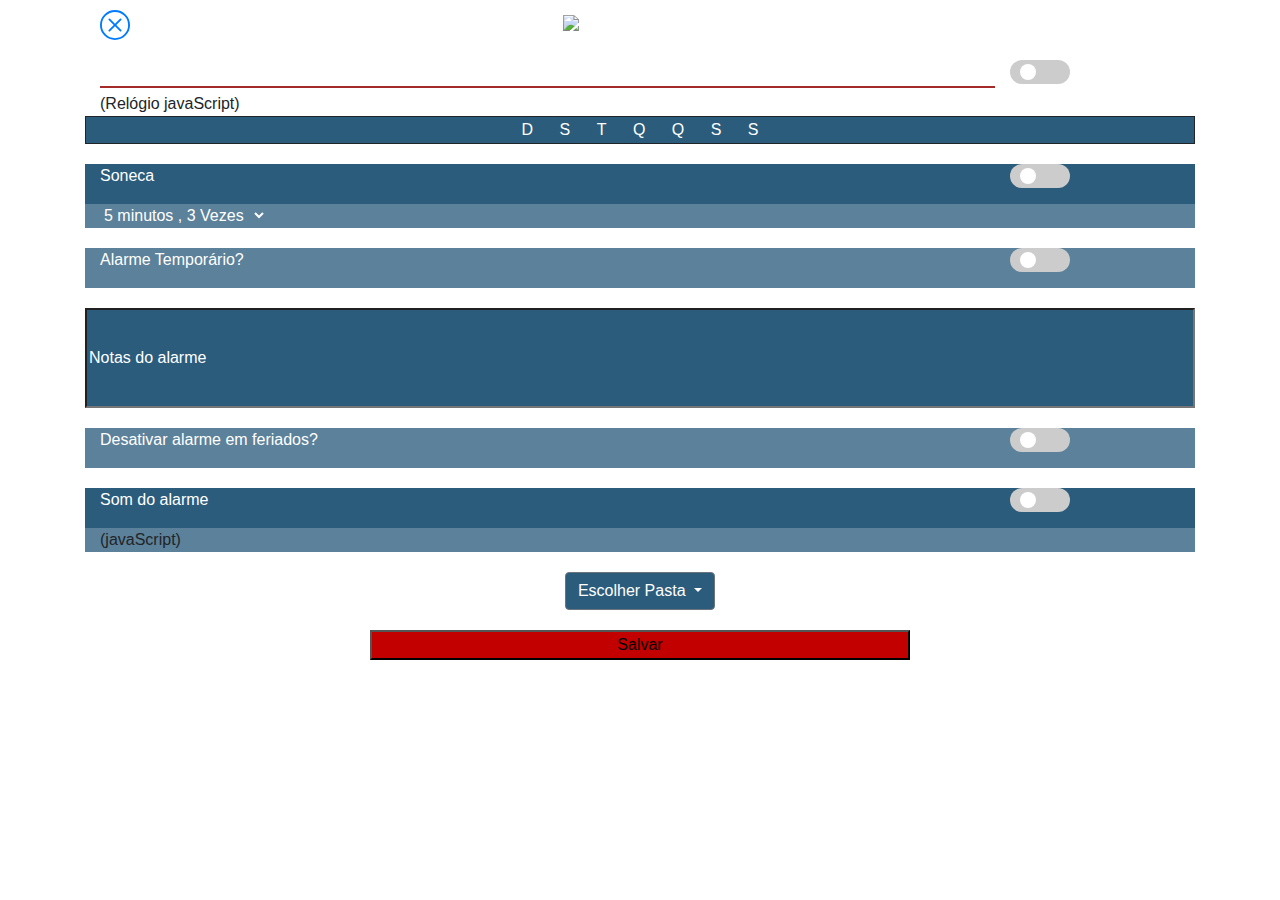
==== alarme.html @ bc4459c0 "JavaScript Alarme" ====
<!DOCTYPE html>
<html lang="pt-br">

<head>
    <meta charset="UTF-8">
    <meta name="viewport" content="width=device-width, initial-scale=1 shrink-to-fit=no">
    <link rel="stylesheet" href="https://stackpath.bootstrapcdn.com/bootstrap/4.4.1/css/bootstrap.min.css"
        integrity="sha384-Vkoo8x4CGsO3+Hhxv8T/Q5PaXtkKtu6ug5TOeNV6gBiFeWPGFN9MuhOf23Q9Ifjh" crossorigin="anonymous">
    <link rel="stylesheet" href="//maxcdn.bootstrapcdn.com/font-awesome/4.3.0/css/font-awesome.min.css">
    <link rel="stylesheet" href="stylesheet/styleAlarm.css">

    <script src="javascript/alarme.js"></script>



    <title>Definição do alarme</title>
</head>

<body>
    <header class="container">
        <div class="col-lg-12">
            <div class="row header fechar">
                <div class="col-5">
                    <a href="index.html"><i class="bi bi-x-circle"></i><svg xmlns="http://www.w3.org/2000/svg"
                            width="30" height="30" fill="currentColor" class="bi bi-x-circle" viewBox="0 0 16 16">
                            <path d="M8 15A7 7 0 1 1 8 1a7 7 0 0 1 0 14zm0 1A8 8 0 1 0 8 0a8 8 0 0 0 0 16z" />
                            <path
                                d="M4.646 4.646a.5.5 0 0 1 .708 0L8 7.293l2.646-2.647a.5.5 0 0 1 .708.708L8.707 8l2.647 2.646a.5.5 0 0 1-.708.708L8 8.707l-2.646 2.647a.5.5 0 0 1-.708-.708L7.293 8 4.646 5.354a.5.5 0 0 1 0-.708z" />
                        </svg> </i></a>
                </div>

                <div class="col-7">
                    <img class="logo" src="img/logo2.png">
                </div>
            </div>
        </div>

    </header>
    <section class="container">
        <div class="col-lg-12">
            <div class="row nomedoalarme">
                <div class="col-10 col-sm-10 col-md-10 col-lg-10 col-xl-10">
                    <input class="nomealarme" placeholder="Nome do alarme"id=nomeAlarme>
                </div>


                <div> <label class="switch" >
                    <input type="checkbox"id="botaoNomeToggle">
                    <span class="slider round"></span>
                </label>
                </div>
            </div>
        </div>


    </section>

    <section class="container">
        <div class="col-12 col-sm-12 col-md-12 col-lg-12 ">
            <div class="row">
                <div class="col-12">
                    <!--Relógio aqui-->
                    (Relógio javaScript)
                </div>
            </div>
        </div>
    </section>


    <section class="container">
        <div class="col-12 col-sm-12 col-md-12 col-lg-12">
            <div class="row diassemana">
                <div class="col-12 col-sm-12 col-md-12 col-lg-12">
                    <!--Dias da semana aqui-->
                    <!--
                    <nav class="nav">
                        <a class="nav-link" href="#"> D </a>
                        <a class="nav-link" href="#"> S </a>
                        <a class="nav-link" href="#"> T </a>
                        <a class="nav-link" href="#"> Q </a>
                        <a class="nav-link" href="#"> Q </a>
                        <a class="nav-link" href="#"> S </a>
                        <a class="nav-link" href="#"> S </a>

                      </nav>--><!--&#32; &#32; -->

                      <button id="botaoD" class="botaosemana">D</button>
                      <button id="botaoS" class="botaosemana" >S</button>
                      <button id="botaoT" class="botaosemana" >T</button>
                      <button id="botaoQ" class="botaosemana">Q</button>
                      <button id="botaoQui" class="botaosemana">Q</button>
                      <button id="botaoSe" class="botaosemana">S</button>
                      <button id="botaoSab" class="botaosemana">S</button>

                    
               


                </div>
            </div>
        </div>
    </section>


    <section class="container">
        <div class="col-12 col-sm-12 col-md-12 col-lg-12">
            <div class="row soneca">
                <div class="col-10 ">
                    <p>Soneca</p>
                </div>

                <div >
                    <label class="switch" >
                    <input type="checkbox"id="botaoSonecaToggle">
                    <span class="slider round"></span>
                </label>
                </div>
            </div>
        </div>

        <div class="col-12 col-sm-12 col-md-12 col-lg-12">

            <div class="row temposoneca"id="sonecaPlace">

                <div class="col-12 ">
                    <!--Tempo de soneca e quantas vezes permitidas-->
                    <select name="soneca" id="soneca">
                        <option value="5m">5 minutos , 3 Vezes</option>
                        <option value="saab">5 minutos , 5 vezes</option>
                        <option value="opel">10 minutos , 3 vezes</option>
                        <option value="audi">10 minutos , 5 vezes</option>
                  </select>

                  </select>

                </div>
            </div>
        </div>


    </section>

    <section class="container">
        <div class="col-12 col-sm-12 col-md-12 col-lg-12">
            <div class="row temporario">
                <div class="col-10">
                    <p>Alarme Temporário?</p>
                </div>

                <div><label class="switch">
                    <input type="checkbox" id="botaoAlarmeTempToggle">
                    <span class="slider round"></span>
                </label>
                </div>
            </div>
        </div>


    </section>

    <section class="container">
        <div class="col-12 col-sm-12 col-md-12 col-lg-12">
            <div class="row ">

                
                    <input class="notas" name="notas" placeholder="Notas do alarme"id="notasDoAlarmeBox">

            </div>
        </div>

    </section>


    <section class="container">
        <div class="col-12 col-sm-12 col-md-12 col-lg-12">
            <div class="row temporario">
                <div class="col-10">
                    <p>Desativar alarme em feriados?</p>

                </div>

                <div><label class="switch">
                    <input type="checkbox" id="botaoFeriadoToggle">
                    <span class="slider round"></span>
                </label>

                </div>


            </div>
        </div>


    </section>


    <section class="container">
        <div class="col-12 col-sm-12 col-md-12 col-lg-12">
            <div class="row somAlarme">
                <div class="col-10 ">
                    <p>Som do alarme</p>

                </div>

                <div></div> <label class="switch" >
                    <input type="checkbox"id="botaoSomToggle">
                    <span class="slider round"></span>
                </label>

                </div>


            </div>
        </div>

        <div class="col-12 col-sm-12 col-md-12 col-lg-12">
            <div class="row somdoAlarme">
                <div class="col-12 ">

                    <!--Tempo de soneca e quantas vezes permitidas-->
                    (javaScript)

                </div>


            </div>
        </div>
    </section>

    <section class="container">
        <div class="col-12 col-sm-12 col-md-12 col-lg-12">
            <div class="row pasta">
                <div class="col-12">

                    <div class="dropdown">
                        <button class="btn btn-secondary dropdown-toggle" type="button" id="dropdownMenuButton"
                            data-toggle="dropdown" aria-haspopup="true" aria-expanded="false">
                            Escolher Pasta
                        </button>
                        <div class="dropdown-menu" aria-labelledby="dropdownMenuButton">
                            <a class="dropdown-item" href="#">Importantes</a>
                            <a class="dropdown-item" href="#">Lembretes</a>
                            <a class="dropdown-item" href="#">Estudos</a>
                        </div>
                    </div>


                </div>

            </div>

        </div>
    </section>

    <section class="container">
        <div class="col-12 col-sm-12 col-md-12 col-lg-122">
            <div class="row salvar">
                <div class="col-12">

                    <button id="botaosalvar" type="submit" name="salvar"id="botaosalvar">Salvar</button>

                </div>

            </div>

        </div>


    </section>


    <script src="https://code.jquery.com/jquery-3.4.1.slim.min.js"
        integrity="sha384-J6qa4849blE2+poT4WnyKhv5vZF5SrPo0iEjwBvKU7imGFAV0wwj1yYfoRSJoZ+n"
        crossorigin="anonymous"></script>
    <script src="https://cdn.jsdelivr.net/npm/popper.js@1.16.0/dist/umd/popper.min.js"
        integrity="sha384-Q6E9RHvbIyZFJoft+2mJbHaEWldlvI9IOYy5n3zV9zzTtmI3UksdQRVvoxMfooAo"
        crossorigin="anonymous"></script>
    <script src="https://stackpath.bootstrapcdn.com/bootstrap/4.4.1/js/bootstrap.min.js"
        integrity="sha384-wfSDF2E50Y2D1uUdj0O3uMBJnjuUD4Ih7YwaYd1iqfktj0Uod8GCExl3Og8ifwB6"
        crossorigin="anonymous"></script>
</body>

</html>
---- stylesheet/styleAlarm.css ----
html{
    height: 50%; 
    
 }
.logo{
    max-width: 75px;
    
}
.header{

    margin-top: 10px;
    
}


.nomealarme{
width:100% ;
border-style: solid;
border-color: brown;
border-top-width: 0;
border-right-width: 0;
border-left-width: 0;
}
 ::placeholder {color: black}


.nomedoalarme{


    margin-top: 20px;
}

.soneca {

    background-color: #2B5C7C;
    margin-top: 20px;
   
}

.temposoneca{

    background-color: #5C819A ;
}

.temporario{

    margin-top: 20px;
    background-color: #5C819A ;
    
}


.notas{

    background-color: #2B5C7C;
   width: 100%;
   height: 100px;
    margin-top: 20px;
    

}

.somAlarme {

    background-color: #2B5C7C;
    margin-top: 20px;
   
}

.somdoAlarme{

    background-color: #5C819A;


}

.pasta {
    text-align: center;

    margin-top: 20px;
}

.salvar {
    text-align: center;

    margin-top: 20px;
    
    
}
#botaosalvar{
    background-color:#C30000 ;
    width: 50%;
}

.diassemana{

    border: 1px;
    border-style: solid;
    background-color: #2B5C7C;
    text-align: center;
    
}
.diassemana nav > a{

    color: white;
}


.diassemana{
    align-items: center;
    text-align: center;
}
.menu{
    text-align: center;
    align-items: center;
}

#dropdownMenuButton {

    background-color:#2B5C7C ;
}

.diassemana nav a:hover{/*Quando se passar o mouse por essa área, acontecerá o código abaixo*/
    background-color: #C30000;
}



.semanadias{
    /*display: none;*/
}


.semana{

    padding-bottom: 0px;
    padding-left: 2px;
    
    
}

h6 {
    padding-left: 22px;
}



.semana h6 {color: white;}

.fechar{
    padding: 0;

}

.botaosemana{
    color: white;
background-color: #2B5C7C;
    border-radius: 100%;
    margin-left: 5px;
    margin-right: 5px;
    border-style: none;
}

#soneca{
    background-color: #5C819A;
    border-style: none;
    
}

#soneca > option {

    color: white;
}

select{
    color: white;
}

 p{
    color: white;
}

::placeholder{

    color: white;

}
.switch {
    position: relative;
    display: inline-block;
    width: 60px;
    height: 24px;
  }
  
  .switch input { 
    opacity: 0;
    width: 0;
    height: 0;
  }
  
  .slider {
    position: absolute;
    cursor: pointer;
    top: 0;
    left: 0;
    right: 0;
    bottom: 0;
    background-color: #ccc;
    -webkit-transition: .4s;
    transition: .4s;
  }
  
  .slider:before {
    position: absolute;
    content: "";
    height: 16px;
    width: 16px;
    left: 10px;
    bottom: 4px;
    background-color: white;
    -webkit-transition: .4s;
    transition: .4s;
  }
  
  input:checked + .slider {
    background-color: #C30000;
  }
  
  input:focus + .slider {
    box-shadow: 0 0 1px #C30000;
  }
  
  input:checked + .slider:before {
    -webkit-transform: translateX(25px);
    -ms-transform: translateX(25px);
    transform: translateX(25px);
  }
  
  
  .slider.round {
    border-radius: 30px;
  }
  
  .slider.round:before {
    border-radius: 50%;
  }

}
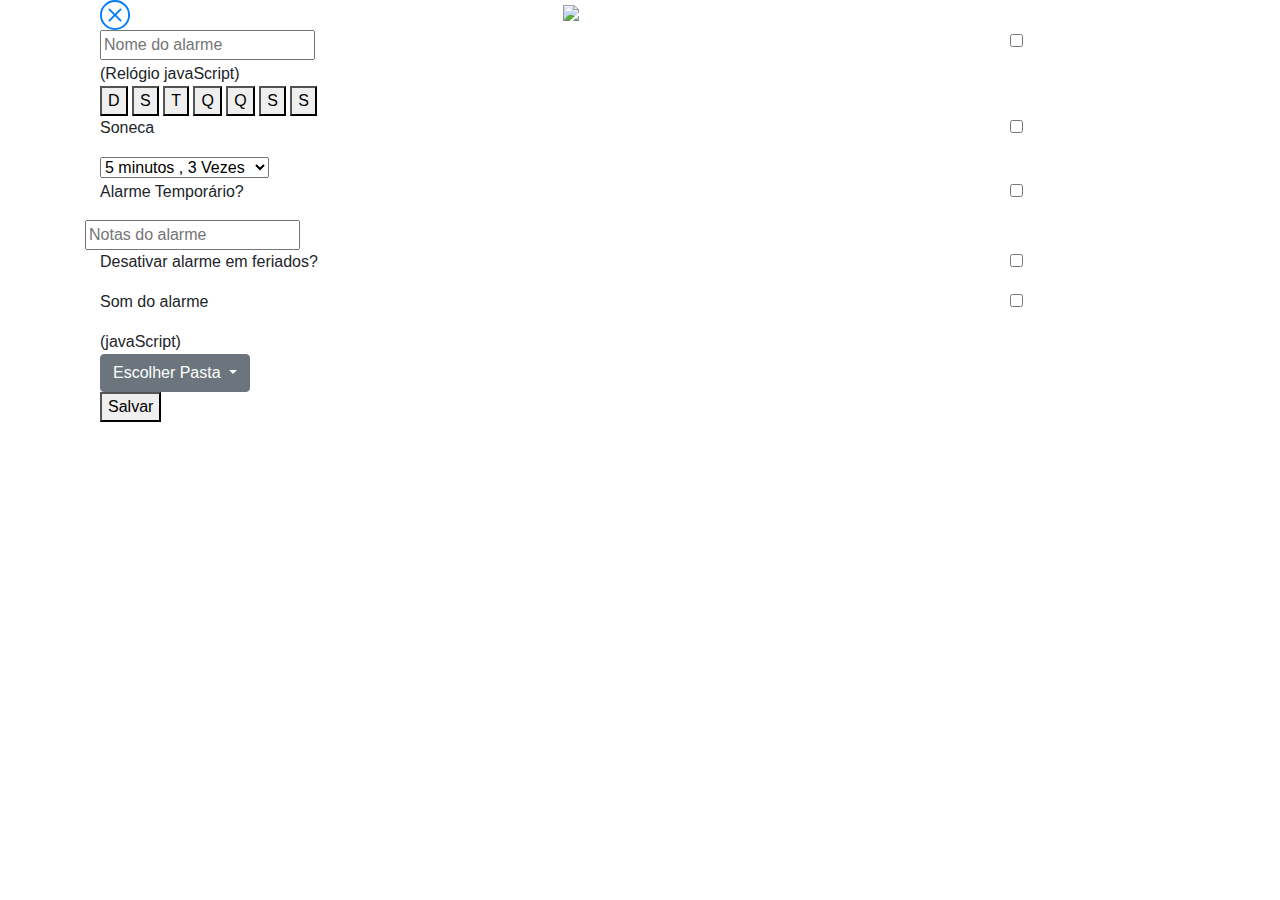
==== commit 93d61d93: "Criação da tela interna" ====
--- a/alarme.html
+++ b/alarme.html
@@ -7,13 +7,10 @@
     <link rel="stylesheet" href="https://stackpath.bootstrapcdn.com/bootstrap/4.4.1/css/bootstrap.min.css"
         integrity="sha384-Vkoo8x4CGsO3+Hhxv8T/Q5PaXtkKtu6ug5TOeNV6gBiFeWPGFN9MuhOf23Q9Ifjh" crossorigin="anonymous">
     <link rel="stylesheet" href="//maxcdn.bootstrapcdn.com/font-awesome/4.3.0/css/font-awesome.min.css">
-    <link rel="stylesheet" href="stylesheet/styleAlarm.css">
-
+    <link rel="stylesheet" href="stylesheet/stylealarm.css">
     <script src="javascript/alarme.js"></script>
-
-
-
     <title>Definição do alarme</title>
+
 </head>
 
 <body>
@@ -36,23 +33,22 @@
         </div>
 
     </header>
+
     <section class="container">
         <div class="col-lg-12">
             <div class="row nomedoalarme">
                 <div class="col-10 col-sm-10 col-md-10 col-lg-10 col-xl-10">
-                    <input class="nomealarme" placeholder="Nome do alarme"id=nomeAlarme>
-                </div>
-
-
-                <div> <label class="switch" >
-                    <input type="checkbox"id="botaoNomeToggle">
-                    <span class="slider round"></span>
-                </label>
-                </div>
-            </div>
-        </div>
-
-
+                    <input class="nomealarme" placeholder="Nome do alarme" id=nomeAlarme>
+                </div>
+
+
+                <div> <label class="switch">
+                        <input type="checkbox" id="botaoNomeToggle">
+                        <span class="slider round"></span>
+                    </label>
+                </div>
+            </div>
+        </div>
     </section>
 
     <section class="container">
@@ -65,7 +61,6 @@
             </div>
         </div>
     </section>
-
 
     <section class="container">
         <div class="col-12 col-sm-12 col-md-12 col-lg-12">
@@ -82,19 +77,16 @@
                         <a class="nav-link" href="#"> S </a>
                         <a class="nav-link" href="#"> S </a>
 
-                      </nav>--><!--&#32; &#32; -->
-
-                      <button id="botaoD" class="botaosemana">D</button>
-                      <button id="botaoS" class="botaosemana" >S</button>
-                      <button id="botaoT" class="botaosemana" >T</button>
-                      <button id="botaoQ" class="botaosemana">Q</button>
-                      <button id="botaoQui" class="botaosemana">Q</button>
-                      <button id="botaoSe" class="botaosemana">S</button>
-                      <button id="botaoSab" class="botaosemana">S</button>
-
-                    
-               
-
+                      </nav>-->
+                    <!--&#32; &#32; -->
+
+                    <button id="botaoD" class="botaosemana">D</button>
+                    <button id="botaoS" class="botaosemana">S</button>
+                    <button id="botaoT" class="botaosemana">T</button>
+                    <button id="botaoQ" class="botaosemana">Q</button>
+                    <button id="botaoQui" class="botaosemana">Q</button>
+                    <button id="botaoSe" class="botaosemana">S</button>
+                    <button id="botaoSab" class="botaosemana">S</button>
 
                 </div>
             </div>
@@ -109,18 +101,18 @@
                     <p>Soneca</p>
                 </div>
 
-                <div >
-                    <label class="switch" >
-                    <input type="checkbox"id="botaoSonecaToggle">
-                    <span class="slider round"></span>
-                </label>
-                </div>
-            </div>
-        </div>
-
-        <div class="col-12 col-sm-12 col-md-12 col-lg-12">
-
-            <div class="row temposoneca"id="sonecaPlace">
+                <div>
+                    <label class="switch">
+                        <input type="checkbox" id="botaoSonecaToggle">
+                        <span class="slider round"></span>
+                    </label>
+                </div>
+            </div>
+        </div>
+
+        <div class="col-12 col-sm-12 col-md-12 col-lg-12">
+
+            <div class="row temposoneca" id="sonecaPlace">
 
                 <div class="col-12 ">
                     <!--Tempo de soneca e quantas vezes permitidas-->
@@ -129,14 +121,13 @@
                         <option value="saab">5 minutos , 5 vezes</option>
                         <option value="opel">10 minutos , 3 vezes</option>
                         <option value="audi">10 minutos , 5 vezes</option>
-                  </select>
-
-                  </select>
-
-                </div>
-            </div>
-        </div>
-
+                    </select>
+
+                    </select>
+
+                </div>
+            </div>
+        </div>
 
     </section>
 
@@ -148,13 +139,12 @@
                 </div>
 
                 <div><label class="switch">
-                    <input type="checkbox" id="botaoAlarmeTempToggle">
-                    <span class="slider round"></span>
-                </label>
-                </div>
-            </div>
-        </div>
-
+                        <input type="checkbox" id="botaoAlarmeTempToggle">
+                        <span class="slider round"></span>
+                    </label>
+                </div>
+            </div>
+        </div>
 
     </section>
 
@@ -162,14 +152,13 @@
         <div class="col-12 col-sm-12 col-md-12 col-lg-12">
             <div class="row ">
 
-                
-                    <input class="notas" name="notas" placeholder="Notas do alarme"id="notasDoAlarmeBox">
-
-            </div>
-        </div>
-
-    </section>
-
+
+                <input class="notas" name="notas" placeholder="Notas do alarme" id="notasDoAlarmeBox">
+
+            </div>
+        </div>
+
+    </section>
 
     <section class="container">
         <div class="col-12 col-sm-12 col-md-12 col-lg-12">
@@ -180,19 +169,17 @@
                 </div>
 
                 <div><label class="switch">
-                    <input type="checkbox" id="botaoFeriadoToggle">
-                    <span class="slider round"></span>
-                </label>
-
-                </div>
-
-
-            </div>
-        </div>
-
-
-    </section>
-
+                        <input type="checkbox" id="botaoFeriadoToggle">
+                        <span class="slider round"></span>
+                    </label>
+
+                </div>
+
+
+            </div>
+        </div>
+
+    </section>
 
     <section class="container">
         <div class="col-12 col-sm-12 col-md-12 col-lg-12">
@@ -202,15 +189,15 @@
 
                 </div>
 
-                <div></div> <label class="switch" >
-                    <input type="checkbox"id="botaoSomToggle">
+                <div></div> <label class="switch">
+                    <input type="checkbox" id="botaoSomToggle">
                     <span class="slider round"></span>
                 </label>
 
-                </div>
-
-
-            </div>
+            </div>
+
+
+        </div>
         </div>
 
         <div class="col-12 col-sm-12 col-md-12 col-lg-12">
@@ -257,17 +244,16 @@
             <div class="row salvar">
                 <div class="col-12">
 
-                    <button id="botaosalvar" type="submit" name="salvar"id="botaosalvar">Salvar</button>
-
-                </div>
-
-            </div>
-
-        </div>
-
-
-    </section>
-
+                    <button id="botaosalvar" type="submit" name="salvar" id="botaosalvar">Salvar</button>
+
+                </div>
+
+            </div>
+
+        </div>
+
+
+    </section>
 
     <script src="https://code.jquery.com/jquery-3.4.1.slim.min.js"
         integrity="sha384-J6qa4849blE2+poT4WnyKhv5vZF5SrPo0iEjwBvKU7imGFAV0wwj1yYfoRSJoZ+n"
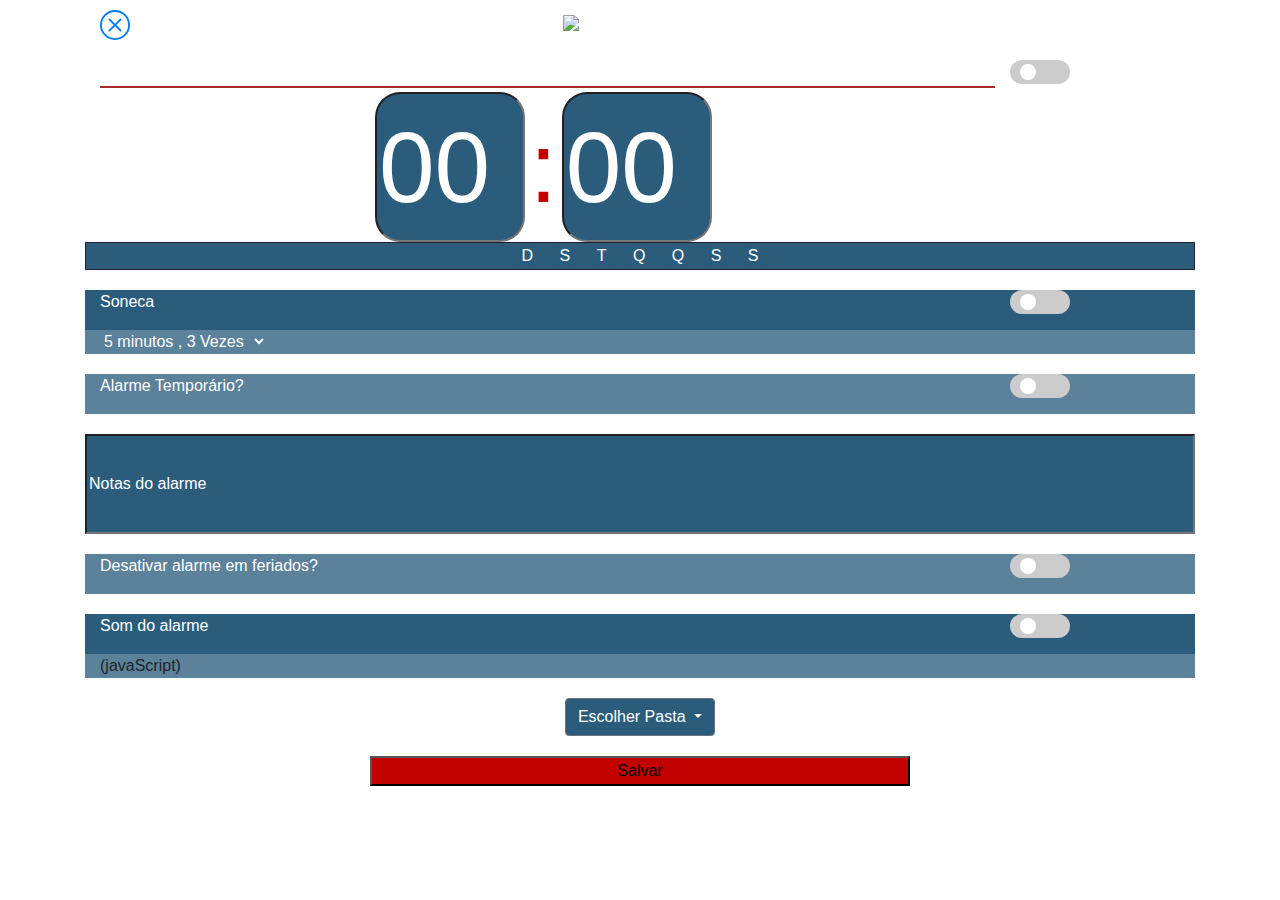
==== commit 9aeb7984: "finalização" ====
--- a/alarme.html
+++ b/alarme.html
@@ -7,10 +7,13 @@
     <link rel="stylesheet" href="https://stackpath.bootstrapcdn.com/bootstrap/4.4.1/css/bootstrap.min.css"
         integrity="sha384-Vkoo8x4CGsO3+Hhxv8T/Q5PaXtkKtu6ug5TOeNV6gBiFeWPGFN9MuhOf23Q9Ifjh" crossorigin="anonymous">
     <link rel="stylesheet" href="//maxcdn.bootstrapcdn.com/font-awesome/4.3.0/css/font-awesome.min.css">
-    <link rel="stylesheet" href="stylesheet/stylealarm.css">
+    <link rel="stylesheet" href="stylesheet/styleAlarm.css">
+
     <script src="javascript/alarme.js"></script>
+
+
+
     <title>Definição do alarme</title>
-
 </head>
 
 <body>
@@ -33,34 +36,40 @@
         </div>
 
     </header>
-
     <section class="container">
         <div class="col-lg-12">
             <div class="row nomedoalarme">
                 <div class="col-10 col-sm-10 col-md-10 col-lg-10 col-xl-10">
-                    <input class="nomealarme" placeholder="Nome do alarme" id=nomeAlarme>
-                </div>
-
-
-                <div> <label class="switch">
-                        <input type="checkbox" id="botaoNomeToggle">
-                        <span class="slider round"></span>
-                    </label>
-                </div>
-            </div>
-        </div>
+                    <input class="nomealarme" placeholder="Nome do alarme"id=nomeAlarme>
+                </div>
+
+
+                <div> <label class="switch" >
+                    <input type="checkbox"id="botaoNomeToggle">
+                    <span class="slider round"></span>
+                </label>
+                </div>
+            </div>
+        </div>
+
+
     </section>
 
     <section class="container">
         <div class="col-12 col-sm-12 col-md-12 col-lg-12 ">
             <div class="row">
                 <div class="col-12">
-                    <!--Relógio aqui-->
-                    (Relógio javaScript)
-                </div>
-            </div>
-        </div>
-    </section>
+                    <div id=horarioSet>
+                        <input type="text" placeholder="00" id="horas"></input>
+                        <span id=doisPontos>:</span>
+                                <input type="text" placeholder="00" id="minutos"></input>
+                               </div>
+            
+                </div>
+            </div>
+        </div>
+    </section>
+
 
     <section class="container">
         <div class="col-12 col-sm-12 col-md-12 col-lg-12">
@@ -77,16 +86,19 @@
                         <a class="nav-link" href="#"> S </a>
                         <a class="nav-link" href="#"> S </a>
 
-                      </nav>-->
-                    <!--&#32; &#32; -->
-
-                    <button id="botaoD" class="botaosemana">D</button>
-                    <button id="botaoS" class="botaosemana">S</button>
-                    <button id="botaoT" class="botaosemana">T</button>
-                    <button id="botaoQ" class="botaosemana">Q</button>
-                    <button id="botaoQui" class="botaosemana">Q</button>
-                    <button id="botaoSe" class="botaosemana">S</button>
-                    <button id="botaoSab" class="botaosemana">S</button>
+                      </nav>--><!--&#32; &#32; -->
+
+                      <button id="botaoD" class="botaosemana">D</button>
+                      <button id="botaoS" class="botaosemana" >S</button>
+                      <button id="botaoT" class="botaosemana" >T</button>
+                      <button id="botaoQ" class="botaosemana">Q</button>
+                      <button id="botaoQui" class="botaosemana">Q</button>
+                      <button id="botaoSe" class="botaosemana">S</button>
+                      <button id="botaoSab" class="botaosemana">S</button>
+
+                    
+               
+
 
                 </div>
             </div>
@@ -101,18 +113,18 @@
                     <p>Soneca</p>
                 </div>
 
-                <div>
-                    <label class="switch">
-                        <input type="checkbox" id="botaoSonecaToggle">
-                        <span class="slider round"></span>
-                    </label>
-                </div>
-            </div>
-        </div>
-
-        <div class="col-12 col-sm-12 col-md-12 col-lg-12">
-
-            <div class="row temposoneca" id="sonecaPlace">
+                <div >
+                    <label class="switch" >
+                    <input type="checkbox"id="botaoSonecaToggle">
+                    <span class="slider round"></span>
+                </label>
+                </div>
+            </div>
+        </div>
+
+        <div class="col-12 col-sm-12 col-md-12 col-lg-12">
+
+            <div class="row temposoneca"id="sonecaPlace">
 
                 <div class="col-12 ">
                     <!--Tempo de soneca e quantas vezes permitidas-->
@@ -121,13 +133,14 @@
                         <option value="saab">5 minutos , 5 vezes</option>
                         <option value="opel">10 minutos , 3 vezes</option>
                         <option value="audi">10 minutos , 5 vezes</option>
-                    </select>
-
-                    </select>
-
-                </div>
-            </div>
-        </div>
+                  </select>
+
+                  </select>
+
+                </div>
+            </div>
+        </div>
+
 
     </section>
 
@@ -139,12 +152,13 @@
                 </div>
 
                 <div><label class="switch">
-                        <input type="checkbox" id="botaoAlarmeTempToggle">
-                        <span class="slider round"></span>
-                    </label>
-                </div>
-            </div>
-        </div>
+                    <input type="checkbox" id="botaoAlarmeTempToggle">
+                    <span class="slider round"></span>
+                </label>
+                </div>
+            </div>
+        </div>
+
 
     </section>
 
@@ -152,13 +166,14 @@
         <div class="col-12 col-sm-12 col-md-12 col-lg-12">
             <div class="row ">
 
-
-                <input class="notas" name="notas" placeholder="Notas do alarme" id="notasDoAlarmeBox">
-
-            </div>
-        </div>
-
-    </section>
+                
+                    <input class="notas" name="notas" placeholder="Notas do alarme"id="notasDoAlarmeBox">
+
+            </div>
+        </div>
+
+    </section>
+
 
     <section class="container">
         <div class="col-12 col-sm-12 col-md-12 col-lg-12">
@@ -169,17 +184,19 @@
                 </div>
 
                 <div><label class="switch">
-                        <input type="checkbox" id="botaoFeriadoToggle">
-                        <span class="slider round"></span>
-                    </label>
-
-                </div>
-
-
-            </div>
-        </div>
-
-    </section>
+                    <input type="checkbox" id="botaoFeriadoToggle">
+                    <span class="slider round"></span>
+                </label>
+
+                </div>
+
+
+            </div>
+        </div>
+
+
+    </section>
+
 
     <section class="container">
         <div class="col-12 col-sm-12 col-md-12 col-lg-12">
@@ -189,15 +206,15 @@
 
                 </div>
 
-                <div></div> <label class="switch">
-                    <input type="checkbox" id="botaoSomToggle">
-                    <span class="slider round"></span>
-                </label>
-
-            </div>
-
-
-        </div>
+                <div></div> <label class="switch" >
+                    <input type="checkbox"id="botaoSomToggle">
+                    <span class="slider round"></span>
+                </label>
+
+                </div>
+
+
+            </div>
         </div>
 
         <div class="col-12 col-sm-12 col-md-12 col-lg-12">
@@ -244,16 +261,17 @@
             <div class="row salvar">
                 <div class="col-12">
 
-                    <button id="botaosalvar" type="submit" name="salvar" id="botaosalvar">Salvar</button>
-
-                </div>
-
-            </div>
-
-        </div>
-
-
-    </section>
+                    <button id="botaosalvar" type="submit" name="salvar"id="botaosalvar">Salvar</button>
+
+                </div>
+
+            </div>
+
+        </div>
+
+
+    </section>
+
 
     <script src="https://code.jquery.com/jquery-3.4.1.slim.min.js"
         integrity="sha384-J6qa4849blE2+poT4WnyKhv5vZF5SrPo0iEjwBvKU7imGFAV0wwj1yYfoRSJoZ+n"
--- a/stylesheet/styleAlarm.css
+++ b/stylesheet/styleAlarm.css
@@ -0,0 +1,277 @@
+html{
+    height: 50%; 
+    
+ }
+.logo{
+    max-width: 75px;
+    
+}
+.header{
+
+    margin-top: 10px;
+    
+}
+
+
+.nomealarme{
+width:100% ;
+border-style: solid;
+border-color: brown;
+border-top-width: 0;
+border-right-width: 0;
+border-left-width: 0;
+}
+ ::placeholder {color: black}
+
+
+.nomedoalarme{
+
+
+    margin-top: 20px;
+}
+
+.soneca {
+
+    background-color: #2B5C7C;
+    margin-top: 20px;
+   
+}
+
+.temposoneca{
+
+    background-color: #5C819A ;
+}
+
+.temporario{
+
+    margin-top: 20px;
+    background-color: #5C819A ;
+    
+}
+
+
+.notas{
+
+    background-color: #2B5C7C;
+   width: 100%;
+   height: 100px;
+    margin-top: 20px;
+    
+
+}
+
+.somAlarme {
+
+    background-color: #2B5C7C;
+    margin-top: 20px;
+   
+}
+
+.somdoAlarme{
+
+    background-color: #5C819A;
+
+
+}
+
+.pasta {
+    text-align: center;
+
+    margin-top: 20px;
+}
+
+.salvar {
+    text-align: center;
+
+    margin-top: 20px;
+    
+    
+}
+#botaosalvar{
+    background-color:#C30000 ;
+    width: 50%;
+}
+
+.diassemana{
+
+    border: 1px;
+    border-style: solid;
+    background-color: #2B5C7C;
+    text-align: center;
+    
+}
+.diassemana nav > a{
+
+    color: white;
+}
+
+
+.diassemana{
+    align-items: center;
+    text-align: center;
+}
+.menu{
+    text-align: center;
+    align-items: center;
+}
+
+#dropdownMenuButton {
+
+    background-color:#2B5C7C ;
+}
+
+.diassemana nav a:hover{/*Quando se passar o mouse por essa área, acontecerá o código abaixo*/
+    background-color: #C30000;
+}
+
+
+
+.semanadias{
+    /*display: none;*/
+}
+
+
+.semana{
+
+    padding-bottom: 0px;
+    padding-left: 2px;
+    
+    
+}
+
+h6 {
+    padding-left: 22px;
+}
+
+
+
+.semana h6 {color: white;}
+
+.fechar{
+    padding: 0;
+
+}
+
+.botaosemana{
+    color: white;
+background-color: #2B5C7C;
+    border-radius: 100%;
+    margin-left: 5px;
+    margin-right: 5px;
+    border-style: none;
+}
+
+#soneca{
+    background-color: #5C819A;
+    border-style: none;
+    
+}
+
+#soneca > option {
+
+    color: white;
+}
+
+select{
+    color: white;
+}
+
+ p{
+    color: white;
+}
+
+::placeholder{
+
+    color: white;
+
+}
+.switch {
+    position: relative;
+    display: inline-block;
+    width: 60px;
+    height: 24px;
+  }
+  
+  .switch input { 
+    opacity: 0;
+    width: 0;
+    height: 0;
+  }
+  
+  .slider {
+    position: absolute;
+    cursor: pointer;
+    top: 0;
+    left: 0;
+    right: 0;
+    bottom: 0;
+    background-color: #ccc;
+    -webkit-transition: .4s;
+    transition: .4s;
+  }
+  
+  .slider:before {
+    position: absolute;
+    content: "";
+    height: 16px;
+    width: 16px;
+    left: 10px;
+    bottom: 4px;
+    background-color: white;
+    -webkit-transition: .4s;
+    transition: .4s;
+  }
+  
+  input:checked + .slider {
+    background-color: #C30000;
+  }
+  
+  input:focus + .slider {
+    box-shadow: 0 0 1px #C30000;
+  }
+  
+  input:checked + .slider:before {
+    -webkit-transform: translateX(25px);
+    -ms-transform: translateX(25px);
+    transform: translateX(25px);
+  }
+  
+  
+  .slider.round {
+    border-radius: 30px;
+  }
+  
+  .slider.round:before {
+    border-radius: 50%;
+  }
+  #horas{
+    width: 150px;
+    height: 150px;
+    font-size: 100px;
+    left: 100px;
+    background-color: #2B5C7C;
+    border-radius: 25px;
+}
+#minutos{
+    width: 150px;
+    height: 150px;
+    left: 100px;
+    font-size: 100px;
+    background-color: #2B5C7C;
+    border-radius: 25px;
+    
+}
+#doisPontos{
+  font-size: 100px;
+  text-align: left;
+  color:#C30000;
+
+
+}
+#horarioSet{
+    
+    position: relative;
+    left: 275px;
+    
+    
+}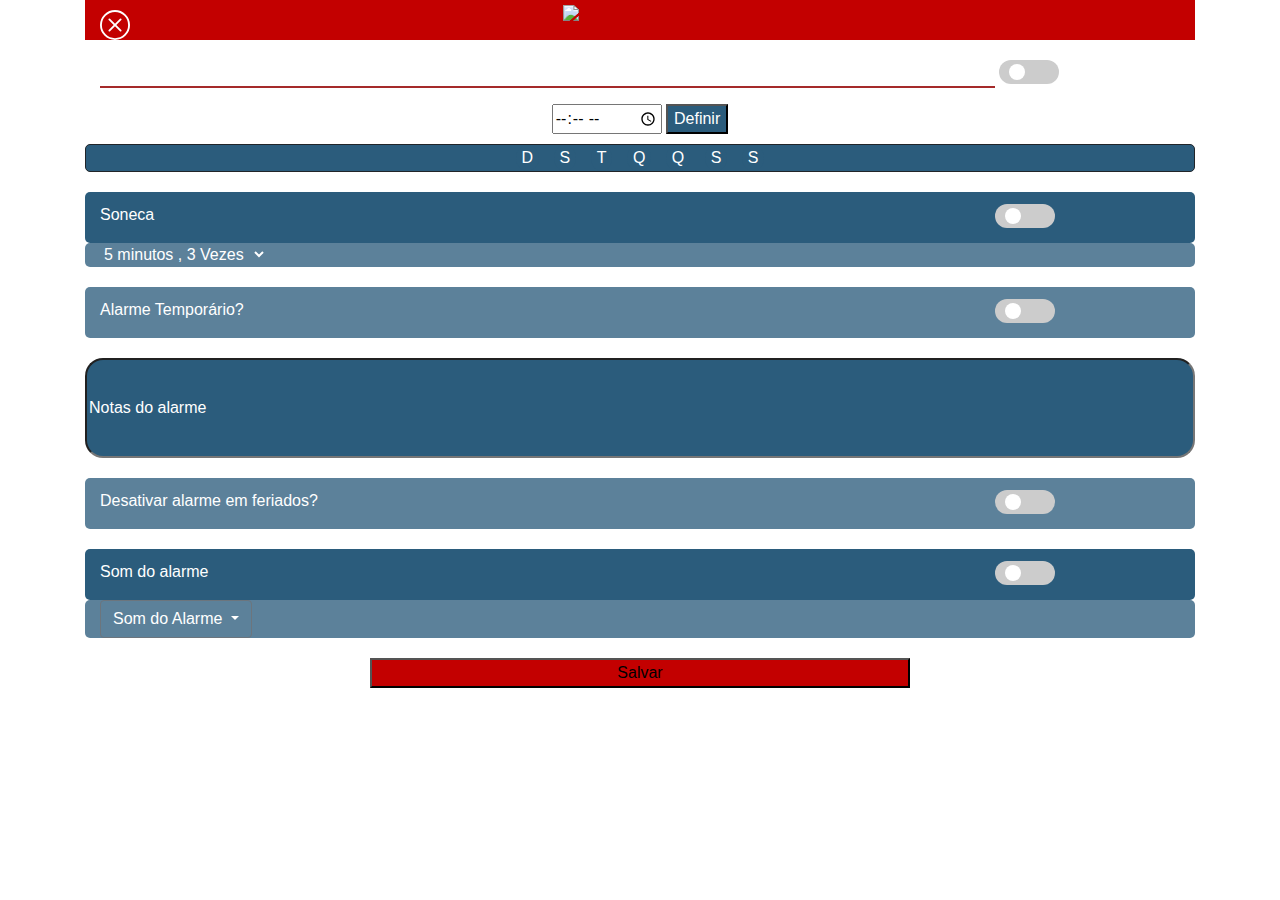
==== commit dadf6340: "Relógio , cabeçalho e alinhamentos" ====
--- a/alarme.html
+++ b/alarme.html
@@ -3,6 +3,7 @@
 
 <head>
     <meta charset="UTF-8">
+
     <meta name="viewport" content="width=device-width, initial-scale=1 shrink-to-fit=no">
     <link rel="stylesheet" href="https://stackpath.bootstrapcdn.com/bootstrap/4.4.1/css/bootstrap.min.css"
         integrity="sha384-Vkoo8x4CGsO3+Hhxv8T/Q5PaXtkKtu6ug5TOeNV6gBiFeWPGFN9MuhOf23Q9Ifjh" crossorigin="anonymous">
@@ -10,19 +11,17 @@
     <link rel="stylesheet" href="stylesheet/styleAlarm.css">
 
     <script src="javascript/alarme.js"></script>
-
-
-
     <title>Definição do alarme</title>
 </head>
 
 <body>
+
     <header class="container">
         <div class="col-lg-12">
             <div class="row header fechar">
                 <div class="col-5">
-                    <a href="index.html"><i class="bi bi-x-circle"></i><svg xmlns="http://www.w3.org/2000/svg"
-                            width="30" height="30" fill="currentColor" class="bi bi-x-circle" viewBox="0 0 16 16">
+                    <a href="index.html"><i  class="bi bi-x-circle"></i><svg xmlns="http://www.w3.org/2000/svg"
+                            width="30" id="botaofechar" height="30" fill="currentColor" class="bi bi-x-circle" viewBox="0 0 16 16">
                             <path d="M8 15A7 7 0 1 1 8 1a7 7 0 0 1 0 14zm0 1A8 8 0 1 0 8 0a8 8 0 0 0 0 16z" />
                             <path
                                 d="M4.646 4.646a.5.5 0 0 1 .708 0L8 7.293l2.646-2.647a.5.5 0 0 1 .708.708L8.707 8l2.647 2.646a.5.5 0 0 1-.708.708L8 8.707l-2.646 2.647a.5.5 0 0 1-.708-.708L7.293 8 4.646 5.354a.5.5 0 0 1 0-.708z" />
@@ -30,7 +29,7 @@
                 </div>
 
                 <div class="col-7">
-                    <img class="logo" src="img/logo2.png">
+                    <img class="logo" src="img/prt--dp-01-02.png">
                 </div>
             </div>
         </div>
@@ -40,40 +39,48 @@
         <div class="col-lg-12">
             <div class="row nomedoalarme">
                 <div class="col-10 col-sm-10 col-md-10 col-lg-10 col-xl-10">
-                    <input class="nomealarme" placeholder="Nome do alarme"id=nomeAlarme>
-                </div>
-
-
-                <div> <label class="switch" >
-                    <input type="checkbox"id="botaoNomeToggle">
-                    <span class="slider round"></span>
-                </label>
-                </div>
-            </div>
-        </div>
-
-
-    </section>
-
-    <section class="container">
-        <div class="col-12 col-sm-12 col-md-12 col-lg-12 ">
-            <div class="row">
-                <div class="col-12">
-                    <div id=horarioSet>
-                        <input type="text" placeholder="00" id="horas"></input>
-                        <span id=doisPontos>:</span>
-                                <input type="text" placeholder="00" id="minutos"></input>
-                               </div>
-            
-                </div>
-            </div>
-        </div>
-    </section>
-
-
-    <section class="container">
-        <div class="col-12 col-sm-12 col-md-12 col-lg-12">
-            <div class="row diassemana">
+                    <input class="nomealarme" placeholder="Nome do alarme" id=nomeAlarme>
+                </div>
+
+
+                <div class="col-2 col-sm-2 col-md-2 com-lg-2 col-xl-2"> 
+                    <label class="switch" id="botaonome">
+                        <input type="checkbox" id="botaoNomeToggle">
+                        <span class="slider round"></span>
+                    </label>
+                </div>
+            </div>
+        </div>
+
+
+    </section>
+
+    <section class="container">
+        <div class="row">
+            <div class="col-12 col-sm-12 col-md-12 col-lg-12 col-xl-12 linharelogio">
+
+                
+                <input type="time" id="Agendamento" required>
+                <button id="botaoDefinir" onclick="alert('Agendado para ' + document.getElementById('Agendamento').value)">Definir</button>
+                <!-- Não precisa criar nenhuma função aqui, o background-mode já está lendo estes valores -->
+
+            </div>
+
+
+
+
+        </div>
+
+
+
+    </section>
+
+    
+
+
+    <section class="container">
+        <div class="col-12 col-sm-12 col-md-12 col-lg-12">
+            <div class="row diassemana bordas">
                 <div class="col-12 col-sm-12 col-md-12 col-lg-12">
                     <!--Dias da semana aqui-->
                     <!--
@@ -86,45 +93,46 @@
                         <a class="nav-link" href="#"> S </a>
                         <a class="nav-link" href="#"> S </a>
 
-                      </nav>--><!--&#32; &#32; -->
-
-                      <button id="botaoD" class="botaosemana">D</button>
-                      <button id="botaoS" class="botaosemana" >S</button>
-                      <button id="botaoT" class="botaosemana" >T</button>
-                      <button id="botaoQ" class="botaosemana">Q</button>
-                      <button id="botaoQui" class="botaosemana">Q</button>
-                      <button id="botaoSe" class="botaosemana">S</button>
-                      <button id="botaoSab" class="botaosemana">S</button>
-
-                    
-               
-
-
-                </div>
-            </div>
-        </div>
-    </section>
-
-
-    <section class="container">
-        <div class="col-12 col-sm-12 col-md-12 col-lg-12">
-            <div class="row soneca">
+                      </nav>-->
+                    <!--&#32; &#32; -->
+
+                    <button id="botaoD" class="botaosemana">D</button>
+                    <button id="botaoS" class="botaosemana">S</button>
+                    <button id="botaoT" class="botaosemana">T</button>
+                    <button id="botaoQ" class="botaosemana">Q</button>
+                    <button id="botaoQui" class="botaosemana">Q</button>
+                    <button id="botaoSe" class="botaosemana">S</button>
+                    <button id="botaoSab" class="botaosemana">S</button>
+
+
+
+
+
+                </div>
+            </div>
+        </div>
+    </section>
+
+
+    <section class="container">
+        <div class="col-12 col-sm-12 col-md-12 col-lg-12">
+            <div class="row soneca bordas">
                 <div class="col-10 ">
-                    <p>Soneca</p>
-                </div>
-
-                <div >
-                    <label class="switch" >
-                    <input type="checkbox"id="botaoSonecaToggle">
-                    <span class="slider round"></span>
-                </label>
-                </div>
-            </div>
-        </div>
-
-        <div class="col-12 col-sm-12 col-md-12 col-lg-12">
-
-            <div class="row temposoneca"id="sonecaPlace">
+                    <p class="textos">Soneca</p>
+                </div>
+
+                <div class="col-2 col-sm-2 col-md-2 com-lg-2 col-xl-2 botoes">
+                    <label class="switch">
+                        <input type="checkbox" id="botaoSonecaToggle">
+                        <span class="slider round"></span>
+                    </label>
+                </div>
+            </div>
+        </div>
+
+        <div class="col-12 col-sm-12 col-md-12 col-lg-12">
+
+            <div class="row temposoneca bordas" id="sonecaPlace">
 
                 <div class="col-12 ">
                     <!--Tempo de soneca e quantas vezes permitidas-->
@@ -133,135 +141,122 @@
                         <option value="saab">5 minutos , 5 vezes</option>
                         <option value="opel">10 minutos , 3 vezes</option>
                         <option value="audi">10 minutos , 5 vezes</option>
-                  </select>
-
-                  </select>
-
-                </div>
-            </div>
-        </div>
-
-
-    </section>
-
-    <section class="container">
-        <div class="col-12 col-sm-12 col-md-12 col-lg-12">
-            <div class="row temporario">
+                    </select>
+
+                    </select>
+
+                </div>
+            </div>
+        </div>
+
+
+    </section>
+
+    <section class="container">
+        <div class="col-12 col-sm-12 col-md-12 col-lg-12">
+            <div class="row temporario bordas">
+                <div class="col-10 col-sm-10 col-md-10 col-lg-10 col-xl-10">
+                    <p class="textos">Alarme Temporário?</p>
+                </div>
+
+                <div class="col-2 col-sm-2 col-md-2 com-lg-2 col-xl-2 botoes">
+                    <label class="switch">
+                        <input type="checkbox" id="botaoAlarmeTempToggle">
+                        <span class="slider round"></span>
+                    </label>
+                </div>
+            </div>
+        </div>
+
+
+    </section>
+
+    <section class="container">
+        <div class="col-12 col-sm-12 col-md-12 col-lg-12">
+            <div class="row ">
+
+
+                <input class="notas" name="notas" placeholder="Notas do alarme" id="notasDoAlarmeBox">
+
+            </div>
+        </div>
+
+    </section>
+
+
+    <section class="container">
+        <div class="col-12 col-sm-12 col-md-12 col-lg-12">
+            <div class="row temporario bordas">
                 <div class="col-10">
-                    <p>Alarme Temporário?</p>
-                </div>
-
-                <div><label class="switch">
-                    <input type="checkbox" id="botaoAlarmeTempToggle">
+                    <p class="textos">Desativar alarme em feriados?</p>
+
+                </div>
+
+                <div class="col-2 col-sm-2 col-md-2 com-lg-2 col-xl-2 botoes">
+                    <label class="switch">
+                        <input type="checkbox" id="botaoFeriadoToggle">
+                        <span class="slider round"></span>
+                    </label>
+
+                </div>
+
+
+            </div>
+        </div>
+
+
+    </section>
+
+
+    <section class="container">
+        <div class="col-12 col-sm-12 col-md-12 col-lg-12">
+            <div class="row somAlarme bordas">
+                <div class="col-10 ">
+                    <p class="textos">Som do alarme</p>
+
+                </div>
+
+                <div class="col-2 col-sm-2 col-md-2 com-lg-2 col-xl-2 botoes">
+                    <label class="switch">
+                    <input type="checkbox" id="botaoSomToggle">
                     <span class="slider round"></span>
                 </label>
-                </div>
-            </div>
-        </div>
-
-
-    </section>
-
-    <section class="container">
-        <div class="col-12 col-sm-12 col-md-12 col-lg-12">
-            <div class="row ">
-
-                
-                    <input class="notas" name="notas" placeholder="Notas do alarme"id="notasDoAlarmeBox">
-
-            </div>
-        </div>
-
-    </section>
-
-
-    <section class="container">
-        <div class="col-12 col-sm-12 col-md-12 col-lg-12">
-            <div class="row temporario">
-                <div class="col-10">
-                    <p>Desativar alarme em feriados?</p>
-
-                </div>
-
-                <div><label class="switch">
-                    <input type="checkbox" id="botaoFeriadoToggle">
-                    <span class="slider round"></span>
-                </label>
-
-                </div>
-
-
-            </div>
-        </div>
-
-
-    </section>
-
-
-    <section class="container">
-        <div class="col-12 col-sm-12 col-md-12 col-lg-12">
-            <div class="row somAlarme">
-                <div class="col-10 ">
-                    <p>Som do alarme</p>
-
-                </div>
-
-                <div></div> <label class="switch" >
-                    <input type="checkbox"id="botaoSomToggle">
-                    <span class="slider round"></span>
-                </label>
-
-                </div>
-
-
-            </div>
-        </div>
-
-        <div class="col-12 col-sm-12 col-md-12 col-lg-12">
-            <div class="row somdoAlarme">
+
+            </div>
+
+
+        </div>
+        </div>
+
+        <div class="col-12 col-sm-12 col-md-12 col-lg-12">
+            <div class="row somdoAlarme bordas">
                 <div class="col-12 ">
 
-                    <!--Tempo de soneca e quantas vezes permitidas-->
-                    (javaScript)
-
-                </div>
-
-
-            </div>
-        </div>
-    </section>
-
-    <section class="container">
-        <div class="col-12 col-sm-12 col-md-12 col-lg-12">
-            <div class="row pasta">
-                <div class="col-12">
-
                     <div class="dropdown">
-                        <button class="btn btn-secondary dropdown-toggle" type="button" id="dropdownMenuButton"
-                            data-toggle="dropdown" aria-haspopup="true" aria-expanded="false">
-                            Escolher Pasta
+                        <button class="btn btn-secondary dropdown-toggle" type="button" id="dropdownMenuButton" data-toggle="dropdown" aria-haspopup="true" aria-expanded="false">
+                          Som do Alarme
                         </button>
                         <div class="dropdown-menu" aria-labelledby="dropdownMenuButton">
-                            <a class="dropdown-item" href="#">Importantes</a>
-                            <a class="dropdown-item" href="#">Lembretes</a>
-                            <a class="dropdown-item" href="#">Estudos</a>
+                          <a class="dropdown-item" id="som1" href="#">Som 1</a>
+                          <a class="dropdown-item" id="som2" href="#">Som 2</a>
+                          <a class="dropdown-item" id="som3" href="#">Som 3</a>
                         </div>
-                    </div>
-
-
-                </div>
-
-            </div>
-
-        </div>
-    </section>
-
-    <section class="container">
-        <div class="col-12 col-sm-12 col-md-12 col-lg-122">
+                      </div>
+                </div>
+
+
+            </div>
+        </div>
+    </section>
+
+    
+
+    <section class="container">
+        <div class="col-12 col-sm-12 col-md-12 col-lg-12">
             <div class="row salvar">
                 <div class="col-12">
 
-                    <button id="botaosalvar" type="submit" name="salvar"id="botaosalvar">Salvar</button>
+                    <button id="botaosalvar" type="submit" name="salvar" id="botaosalvar">Salvar</button>
 
                 </div>
 
--- a/stylesheet/styleAlarm.css
+++ b/stylesheet/styleAlarm.css
@@ -1,4 +1,5 @@
-html{
+
+tml{
     height: 50%; 
     
  }
@@ -99,6 +100,7 @@
     background-color: #2B5C7C;
     text-align: center;
     
+    
 }
 .diassemana nav > a{
 
@@ -184,7 +186,10 @@
 
     color: white;
 
-}
+
+}
+
+/*Relógio temporário?*/
 .switch {
     position: relative;
     display: inline-block;
@@ -272,6 +277,101 @@
     
     position: relative;
     left: 275px;
-    
-    
+}
+FIM relógio Temporário*/
+
+
+
+
+/*Relógio*/
+
+
+
+.input #Agendamento{
+    background-color: #2B5C7C;
+    color: white;
+    height: 50px;
+}
+
+
+
+.linharelogio{
+
+    text-align: center;
+    margin-top: 10px;
+    margin-bottom: 10px;
+}
+
+#notasDoAlarmeBox{
+
+    border-radius: 18px;
+}
+
+#botaoDefinir{
+
+    background-color: #2B5C7C;
+    color: white;
+    
+}
+
+
+
+
+
+
+
+
+
+
+
+#dropdownMenuButton{
+    background-color: #5C819A;
+}
+
+.dropdown-menu{
+    background-color: #5C819A;
+
+}
+
+
+@media screen and (max-width:600px){
+   
+
+    .switch{
+        margin:-30px ;
+        margin-top: 12px;
+        
+    }
+}
+#botaonome{
+    margin-bottom: 20px;
+    margin:-26px ;
+margin-bottom: 10px;
+}
+.textos{
+    margin-top: 11px;
+}
+
+.switch{
+    margin:-30px ;
+    margin-top: 12px;
+    
+}
+
+.bordas{
+    border-radius: 5px;
+}
+.header{
+
+    padding-top: 0;
+    margin-top: 0;
+    background-color:#C30000 ;
+    
+    height: 100%;
+}
+
+#botaofechar{
+
+    margin-top: 10px;
+    color: white;
 }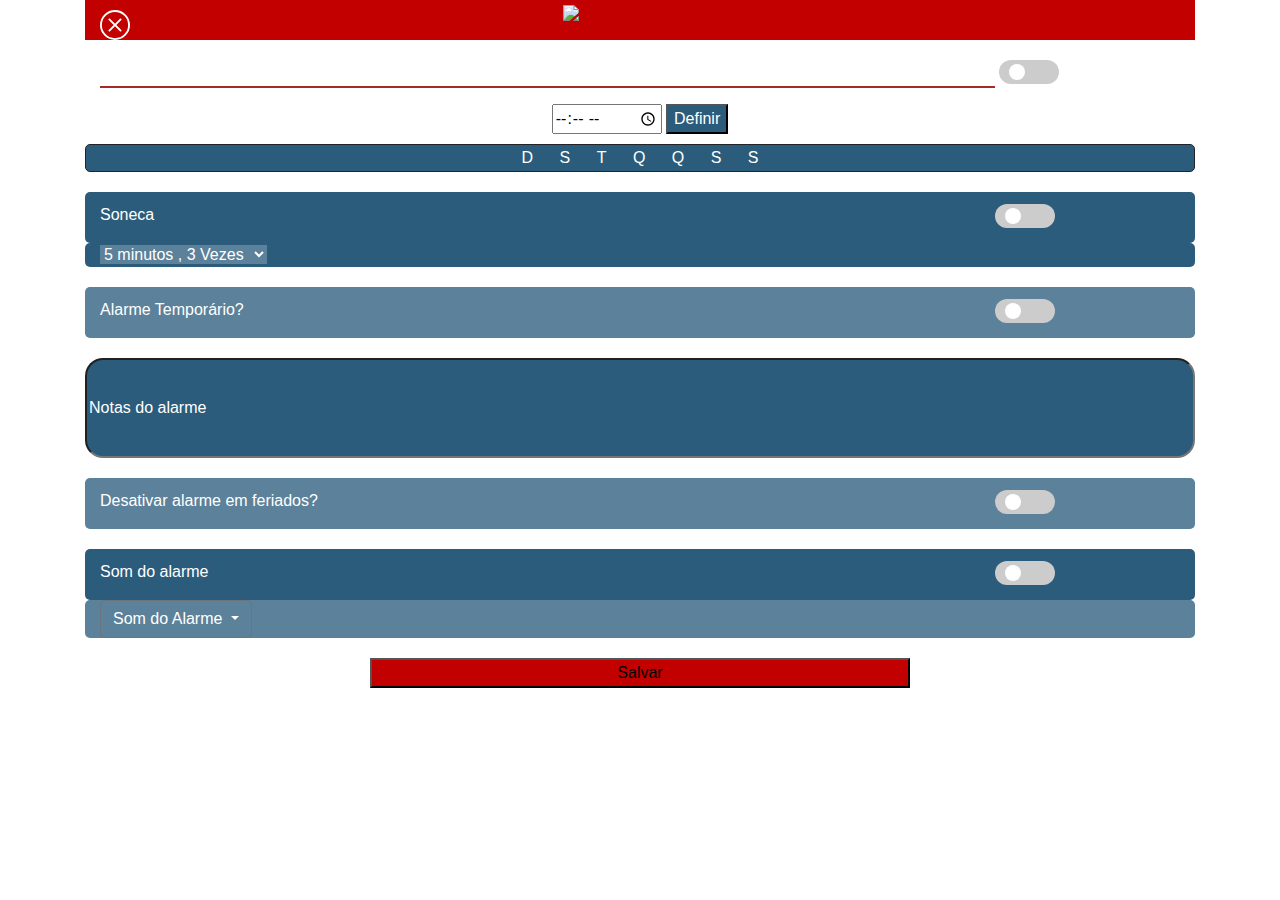
==== commit 6c8141ad: "Merge branch 'main' into main" ====
--- a/alarme.html
+++ b/alarme.html
@@ -39,12 +39,13 @@
         <div class="col-lg-12">
             <div class="row nomedoalarme">
                 <div class="col-10 col-sm-10 col-md-10 col-lg-10 col-xl-10">
-                    <input class="nomealarme" placeholder="Nome do alarme" id=nomeAlarme>
+                    <input class="nomealarme" placeholder="Nome do alarme" id="nomeAlarme">
                 </div>
 
 
                 <div class="col-2 col-sm-2 col-md-2 com-lg-2 col-xl-2"> 
                     <label class="switch" id="botaonome">
+
                         <input type="checkbox" id="botaoNomeToggle">
                         <span class="slider round"></span>
                     </label>
@@ -74,9 +75,6 @@
 
 
     </section>
-
-    
-
 
     <section class="container">
         <div class="col-12 col-sm-12 col-md-12 col-lg-12">
@@ -256,7 +254,7 @@
             <div class="row salvar">
                 <div class="col-12">
 
-                    <button id="botaosalvar" type="submit" name="salvar" id="botaosalvar">Salvar</button>
+                    <button  type="submit" name="salvar" id="botaosalvar">Salvar</button>
 
                 </div>
 
--- a/stylesheet/styleAlarm.css
+++ b/stylesheet/styleAlarm.css
@@ -278,6 +278,7 @@
     position: relative;
     left: 275px;
 }
+
 FIM relógio Temporário*/
 
 
@@ -324,6 +325,7 @@
 
 
 
+
 #dropdownMenuButton{
     background-color: #5C819A;
 }
@@ -335,8 +337,6 @@
 
 
 @media screen and (max-width:600px){
-   
-
     .switch{
         margin:-30px ;
         margin-top: 12px;
